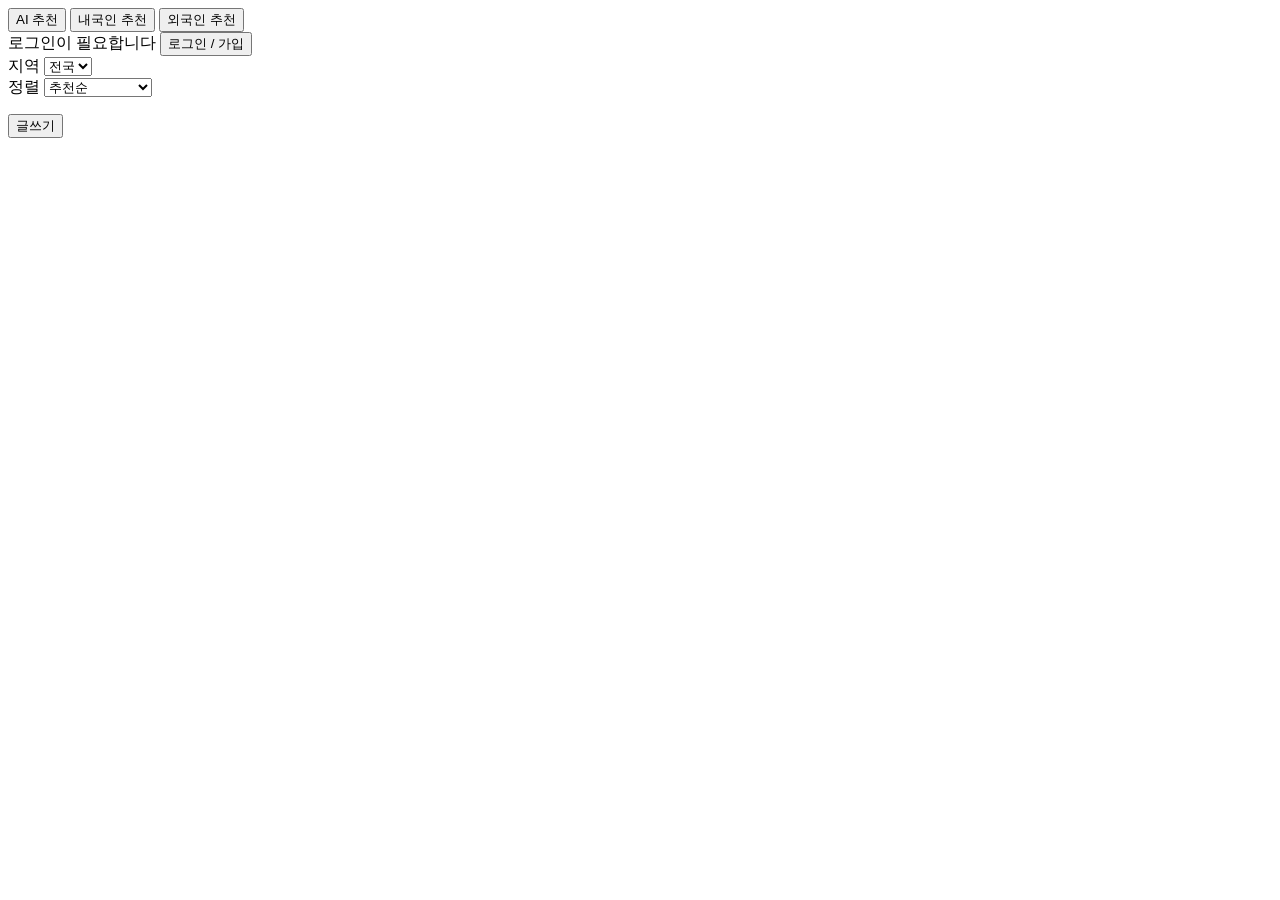
==== web/index.html @ eeb9d2c8 "사진, 수정/삭제" ====
<!DOCTYPE html>
<html lang="ko">
<head>
  <meta charset="UTF-8">
  <meta name="viewport" content="width=device-width, initial-scale=1.0">
  <title>히든젬 — 관광지 추천</title>
  <link rel="preconnect" href="https://fonts.googleapis.com">
  <link rel="preconnect" href="https://fonts.gstatic.com" crossorigin>
  <link href="https://fonts.googleapis.com/css2?family=Noto+Sans+KR:wght@400;500;700;800&display=swap" rel="stylesheet">
  <link rel="stylesheet" href="/style.css">
</head>
<body>
  <div class="app">
    <header class="top-bar">
      <nav class="tabs" role="tablist">
        <button type="button" class="tab active" data-tab="ai" role="tab" aria-selected="true">AI 추천</button>
        <button type="button" class="tab" data-tab="domestic" role="tab" aria-selected="false">내국인 추천</button>
        <button type="button" class="tab" data-tab="foreign" role="tab" aria-selected="false">외국인 추천</button>
      </nav>
      <div class="auth-bar">
        <span id="authLabel" class="auth-label">로그인이 필요합니다</span>
        <button type="button" id="authOpenBtn" class="auth-btn">로그인 / 가입</button>
        <button type="button" id="logoutBtn" class="auth-btn" hidden>로그아웃</button>
      </div>
    </header>

    <!-- AI 추천 패널 -->
    <section id="panel-ai" class="panel active" role="tabpanel">
      <div class="panel-toolbar">
        <div class="region-wrap">
          <label for="sidoSelect">지역</label>
          <select id="sidoSelect">
            <option value="">전국</option>
          </select>
        </div>
        <div class="sort-wrap">
          <label for="sort">정렬</label>
          <select id="sort">
            <option value="gem">추천순</option>
            <option value="foreign">외국인 많은 순</option>
            <option value="domestic">내국인 많은 순</option>
          </select>
        </div>
      </div>

      <div id="status" class="status" hidden></div>
      <ul id="results" class="post-list"></ul>
    </section>

    <!-- 내국인 추천 = DB Post 목록 -->
    <section id="panel-domestic" class="panel" role="tabpanel" hidden>
      <div class="panel-toolbar">
        <p class="panel-hint">내국인 추천 게시글</p>
      </div>
      <div id="boardStatusDomestic" class="status" hidden></div>
      <ul id="boardListDomestic" class="post-list"></ul>
    </section>

    <!-- 외국인 추천 -->
    <section id="panel-foreign" class="panel" role="tabpanel" hidden>
      <div class="panel-toolbar">
        <p class="panel-hint">외국인 추천 게시글</p>
      </div>
      <div id="boardStatusForeign" class="status" hidden></div>
      <ul id="boardListForeign" class="post-list"></ul>
    </section>

    <button type="button" id="writeBtn" class="fab" title="글쓰기">글쓰기</button>
  </div>

  <!-- 로그인 / 회원가입 -->
  <dialog id="authDialog" class="modal">
    <form method="dialog" id="authForm" class="modal-card">
      <h2 id="authTitle">로그인</h2>
      <div class="auth-mode-tabs">
        <button type="button" class="auth-mode active" data-mode="login">로그인</button>
        <button type="button" class="auth-mode" data-mode="register">회원가입</button>
      </div>
      <label>아이디<input id="authMemberId" name="memberId" autocomplete="username" required></label>
      <label>비밀번호<input id="authPassword" name="password" type="password" autocomplete="current-password" required></label>
      <label id="authNickWrap" hidden>닉네임<input id="authNickname" name="nickname" placeholder="선택 (없으면 아이디)"></label>
      <p id="authError" class="form-error" hidden></p>
      <div class="modal-actions">
        <button type="button" id="authCancelBtn" class="btn-ghost">취소</button>
        <button type="submit" class="btn-primary" id="authSubmit">로그인</button>
      </div>
    </form>
  </dialog>

  <!-- 글쓰기 -->
  <dialog id="writeDialog" class="modal">
    <form method="dialog" id="writeForm" class="modal-card">
      <h2 id="writeTitle">글쓰기</h2>
      <label>게시판
        <select id="writeCategory" name="category">
          <option value="DOMESTIC">내국인 추천</option>
          <option value="FOREIGN">외국인 추천</option>
        </select>
      </label>
      <label>장소명<input id="writeLocation" name="locationTitle" placeholder="예: 부산시립미술관"></label>
      <label>주소<input id="writeAddress" name="address" placeholder="선택"></label>
      <label>사진
        <input id="writeImage" name="image" type="file" accept="image/*">
      </label>
      <div id="writeImagePreview" class="write-preview" hidden></div>
      <label>내용<textarea id="writeContent" name="content" rows="5" required placeholder="방문 후기나 추천 이유를 적어 주세요."></textarea></label>
      <p id="writeError" class="form-error" hidden></p>
      <div class="modal-actions">
        <button type="button" id="writeCancelBtn" class="btn-ghost">취소</button>
        <button type="submit" value="ok" class="btn-primary" id="writeSubmit">등록</button>
      </div>
    </form>
  </dialog>

  <!-- 게시글 상세 (추천·댓글) -->
  <dialog id="detailDialog" class="modal">
    <div class="modal-card detail-card">
      <button type="button" class="modal-close" id="detailClose" aria-label="닫기">×</button>
      <div id="detailBody"></div>
      <div class="detail-actions">
        <button type="button" id="recommendBtn" class="btn-primary">추천</button>
        <button type="button" id="editPostBtn" class="btn-ghost" hidden>수정</button>
        <button type="button" id="deletePostBtn" class="btn-danger" hidden>삭제</button>
      </div>
      <section class="replies">
        <h3>댓글</h3>
        <ul id="replyList" class="reply-list"></ul>
        <form id="replyForm" class="reply-form">
          <input id="replyInput" type="text" placeholder="댓글을 입력하세요" required>
          <button type="submit" class="btn-primary">등록</button>
        </form>
      </section>
    </div>
  </dialog>

  <!-- 관광지 상세 (설명·이용·근처) -->
  <dialog id="placeDialog" class="modal place-modal">
    <div class="place-sheet">
      <button type="button" class="modal-close place-close" id="placeClose" aria-label="닫기">×</button>
      <div id="placeBody" class="place-body">
        <div class="place-loading">불러오는 중…</div>
      </div>
    </div>
  </dialog>

  <script src="/app.js"></script>
</body>
</html>
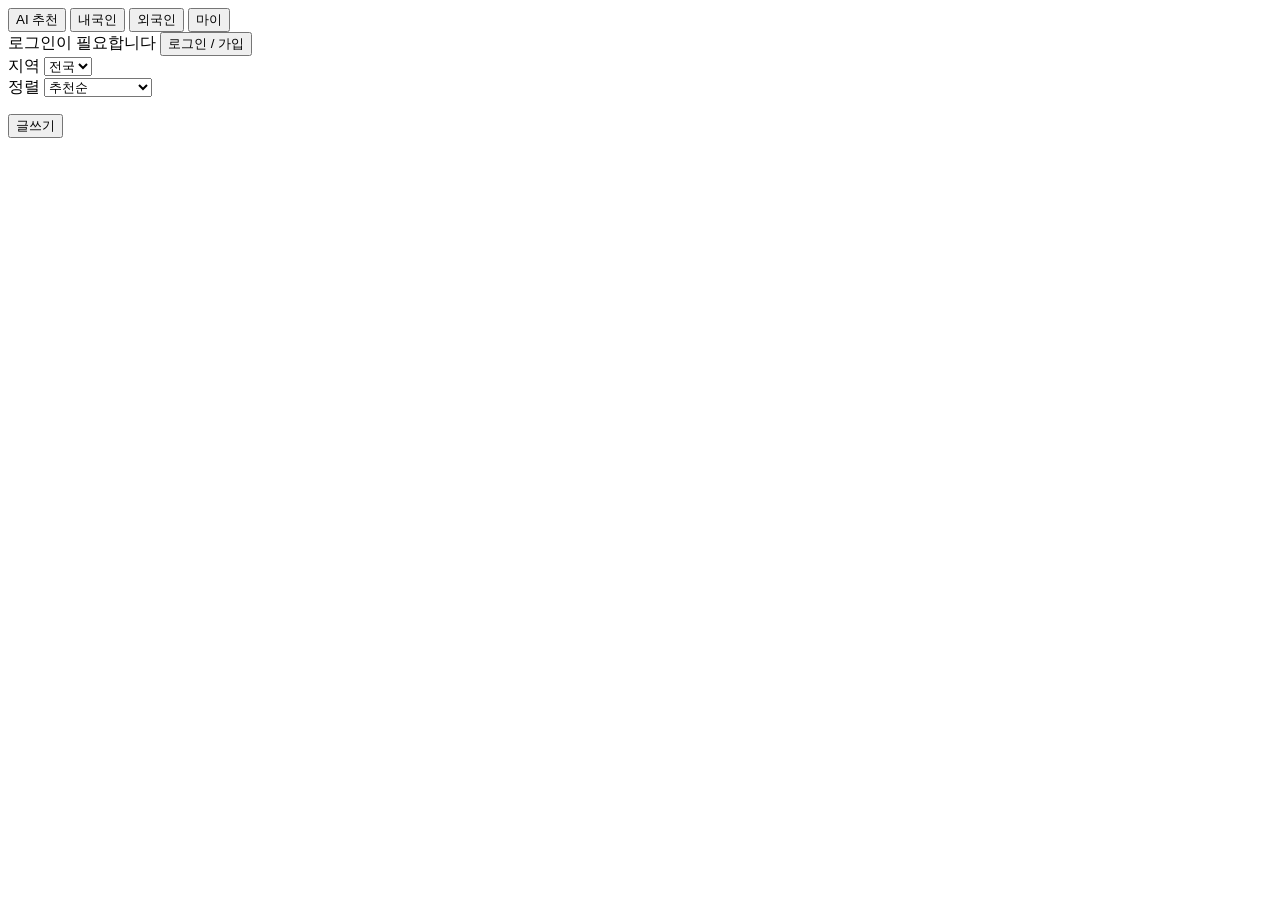
==== commit dafbde9f: "게시글 쓰레드처럼" ====
--- a/web/index.html
+++ b/web/index.html
@@ -14,8 +14,9 @@
     <header class="top-bar">
       <nav class="tabs" role="tablist">
         <button type="button" class="tab active" data-tab="ai" role="tab" aria-selected="true">AI 추천</button>
-        <button type="button" class="tab" data-tab="domestic" role="tab" aria-selected="false">내국인 추천</button>
-        <button type="button" class="tab" data-tab="foreign" role="tab" aria-selected="false">외국인 추천</button>
+        <button type="button" class="tab" data-tab="domestic" role="tab" aria-selected="false">내국인</button>
+        <button type="button" class="tab" data-tab="foreign" role="tab" aria-selected="false">외국인</button>
+        <button type="button" class="tab" data-tab="my" role="tab" aria-selected="false">마이</button>
       </nav>
       <div class="auth-bar">
         <span id="authLabel" class="auth-label">로그인이 필요합니다</span>
@@ -47,22 +48,33 @@
       <ul id="results" class="post-list"></ul>
     </section>
 
-    <!-- 내국인 추천 = DB Post 목록 -->
+    <!-- 내국인 추천 = DB Post 피드 -->
     <section id="panel-domestic" class="panel" role="tabpanel" hidden>
-      <div class="panel-toolbar">
-        <p class="panel-hint">내국인 추천 게시글</p>
-      </div>
       <div id="boardStatusDomestic" class="status" hidden></div>
-      <ul id="boardListDomestic" class="post-list"></ul>
+      <ul id="boardListDomestic" class="thread-feed"></ul>
     </section>
 
     <!-- 외국인 추천 -->
     <section id="panel-foreign" class="panel" role="tabpanel" hidden>
-      <div class="panel-toolbar">
-        <p class="panel-hint">외국인 추천 게시글</p>
+      <div id="boardStatusForeign" class="status" hidden></div>
+      <ul id="boardListForeign" class="thread-feed"></ul>
+    </section>
+
+    <!-- 마이페이지 -->
+    <section id="panel-my" class="panel" role="tabpanel" hidden>
+      <div class="my-header">
+        <div class="my-avatar" id="myAvatar" aria-hidden="true">?</div>
+        <div class="my-info">
+          <p class="my-name" id="myName">게스트</p>
+          <p class="my-sub" id="mySub">로그인하면 내 글·추천 목록을 볼 수 있어요</p>
+        </div>
       </div>
-      <div id="boardStatusForeign" class="status" hidden></div>
-      <ul id="boardListForeign" class="post-list"></ul>
+      <div class="my-subtabs" role="tablist">
+        <button type="button" class="my-subtab active" data-my-view="posts">내가 쓴 글</button>
+        <button type="button" class="my-subtab" data-my-view="liked">추천한 글</button>
+      </div>
+      <div id="boardStatusMy" class="status" hidden></div>
+      <ul id="boardListMy" class="thread-feed"></ul>
     </section>
 
     <button type="button" id="writeBtn" class="fab" title="글쓰기">글쓰기</button>
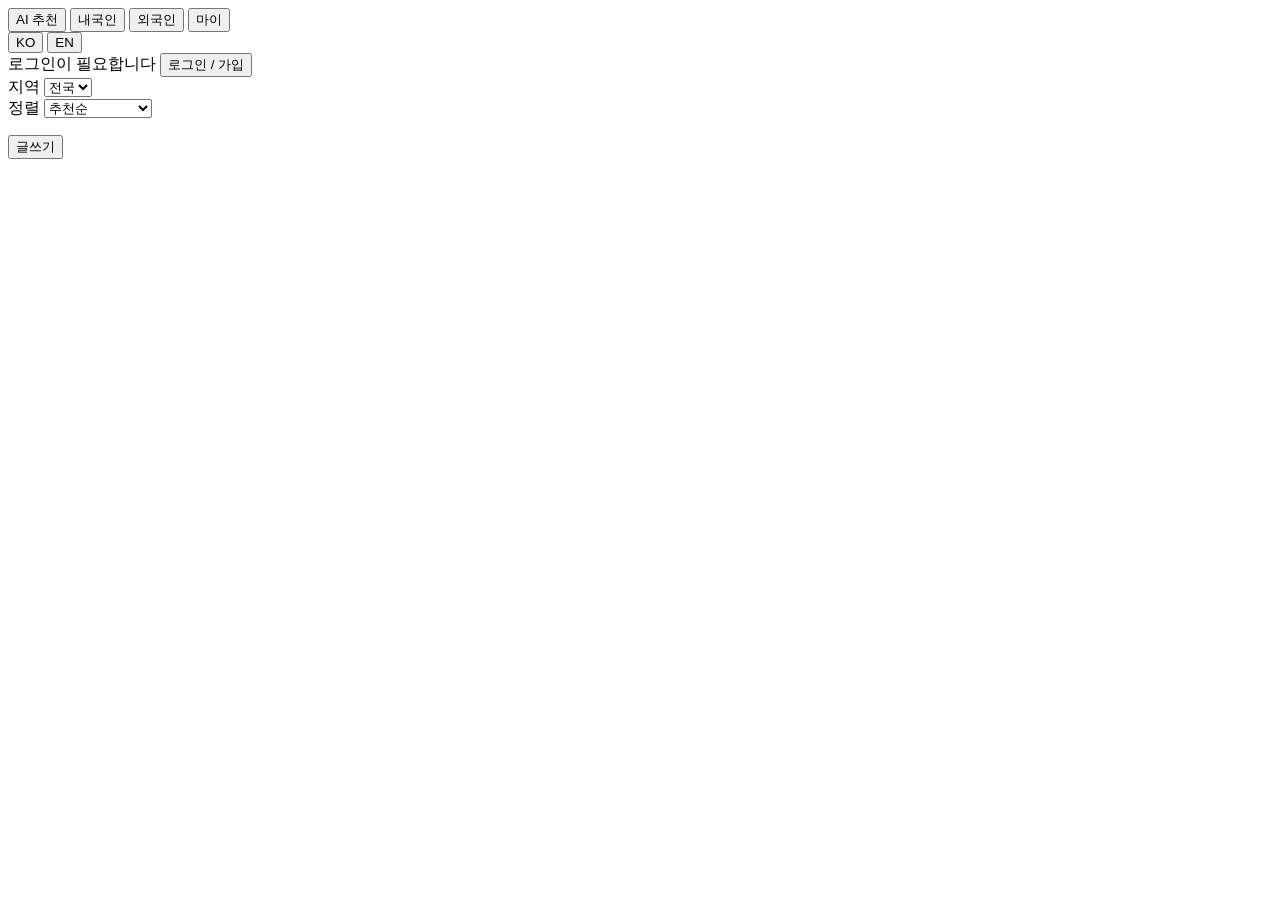
==== commit bd37fae1: "번역 추가" ====
--- a/web/index.html
+++ b/web/index.html
@@ -19,6 +19,10 @@
         <button type="button" class="tab" data-tab="my" role="tab" aria-selected="false">마이</button>
       </nav>
       <div class="auth-bar">
+        <div class="lang-toggle" role="group" aria-label="Language">
+          <button type="button" class="lang-btn active" data-lang="ko" id="langKo">KO</button>
+          <button type="button" class="lang-btn" data-lang="en" id="langEn">EN</button>
+        </div>
         <span id="authLabel" class="auth-label">로그인이 필요합니다</span>
         <button type="button" id="authOpenBtn" class="auth-btn">로그인 / 가입</button>
         <button type="button" id="logoutBtn" class="auth-btn" hidden>로그아웃</button>
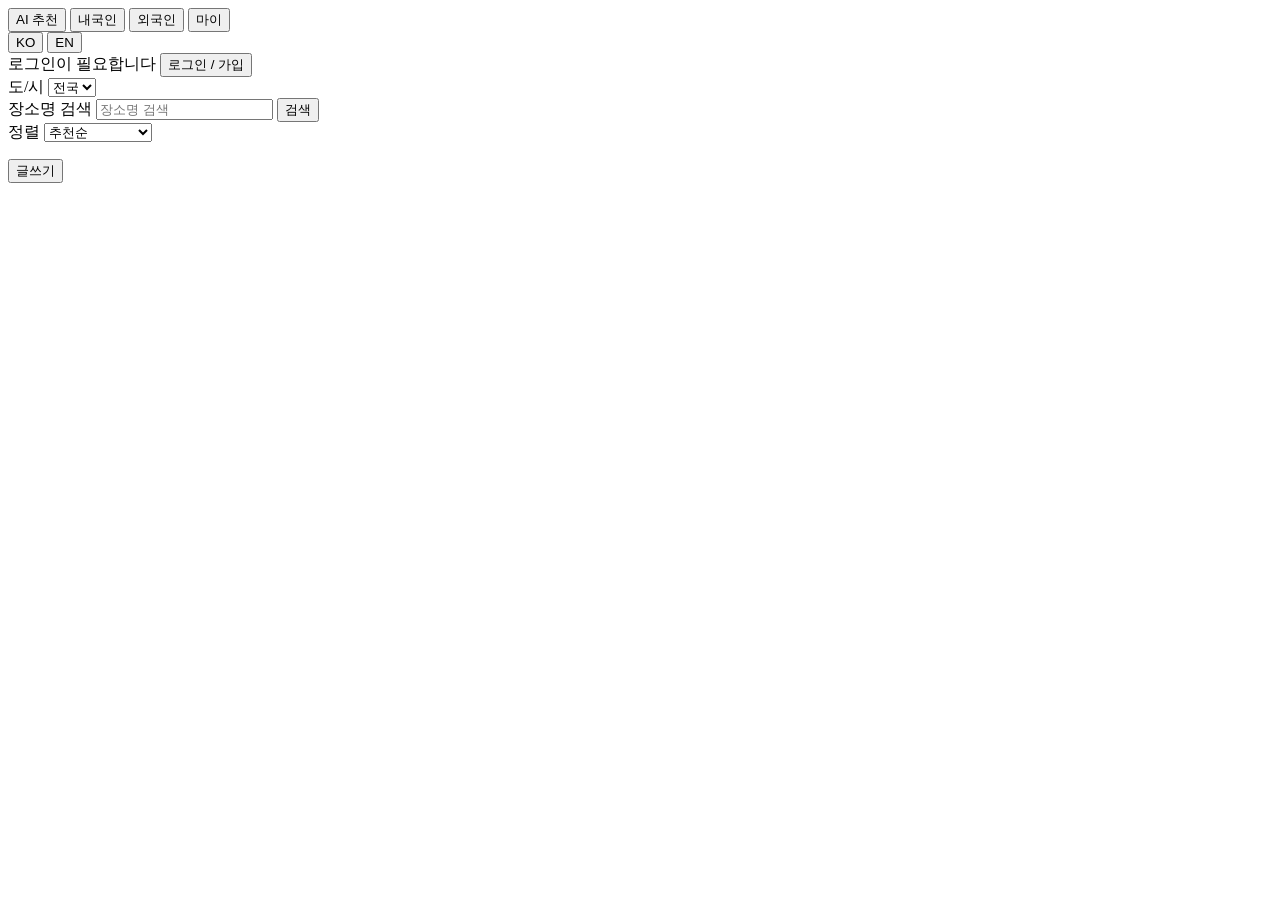
==== commit bd031456: "게시글 세부화" ====
--- a/web/index.html
+++ b/web/index.html
@@ -33,10 +33,15 @@
     <section id="panel-ai" class="panel active" role="tabpanel">
       <div class="panel-toolbar">
         <div class="region-wrap">
-          <label for="sidoSelect">지역</label>
+          <label for="sidoSelect">도/시</label>
           <select id="sidoSelect">
             <option value="">전국</option>
           </select>
+        </div>
+        <div class="board-search-wrap ai-search-wrap">
+          <label for="gemSearch" class="sr-only">장소명 검색</label>
+          <input id="gemSearch" type="search" placeholder="장소명 검색" autocomplete="off">
+          <button type="button" id="gemSearchBtn" class="btn-ghost board-search-btn">검색</button>
         </div>
         <div class="sort-wrap">
           <label for="sort">정렬</label>
@@ -54,12 +59,56 @@
 
     <!-- 내국인 추천 = DB Post 피드 -->
     <section id="panel-domestic" class="panel" role="tabpanel" hidden>
+      <div class="panel-toolbar board-toolbar">
+        <div class="region-wrap">
+          <label for="sidoFilterDomestic">도/시</label>
+          <select id="sidoFilterDomestic">
+            <option value="">전국</option>
+          </select>
+        </div>
+        <div class="sort-wrap">
+          <label for="boardSortDomestic">정렬</label>
+          <select id="boardSortDomestic">
+            <option value="newest">최신순</option>
+            <option value="oldest">오래된순</option>
+            <option value="likes">추천순</option>
+            <option value="comments">댓글순</option>
+          </select>
+        </div>
+        <div class="board-search-wrap">
+          <label for="boardSearchDomestic" class="sr-only">장소명 검색</label>
+          <input id="boardSearchDomestic" type="search" placeholder="장소명 검색" autocomplete="off">
+          <button type="button" id="boardSearchBtnDomestic" class="btn-ghost board-search-btn">검색</button>
+        </div>
+      </div>
       <div id="boardStatusDomestic" class="status" hidden></div>
       <ul id="boardListDomestic" class="thread-feed"></ul>
     </section>
 
     <!-- 외국인 추천 -->
     <section id="panel-foreign" class="panel" role="tabpanel" hidden>
+      <div class="panel-toolbar board-toolbar">
+        <div class="region-wrap">
+          <label for="sidoFilterForeign">도/시</label>
+          <select id="sidoFilterForeign">
+            <option value="">전국</option>
+          </select>
+        </div>
+        <div class="sort-wrap">
+          <label for="boardSortForeign">정렬</label>
+          <select id="boardSortForeign">
+            <option value="newest">최신순</option>
+            <option value="oldest">오래된순</option>
+            <option value="likes">추천순</option>
+            <option value="comments">댓글순</option>
+          </select>
+        </div>
+        <div class="board-search-wrap">
+          <label for="boardSearchForeign" class="sr-only">장소명 검색</label>
+          <input id="boardSearchForeign" type="search" placeholder="장소명 검색" autocomplete="off">
+          <button type="button" id="boardSearchBtnForeign" class="btn-ghost board-search-btn">검색</button>
+        </div>
+      </div>
       <div id="boardStatusForeign" class="status" hidden></div>
       <ul id="boardListForeign" class="thread-feed"></ul>
     </section>
@@ -113,8 +162,12 @@
           <option value="FOREIGN">외국인 추천</option>
         </select>
       </label>
-      <label>장소명<input id="writeLocation" name="locationTitle" placeholder="예: 부산시립미술관"></label>
-      <label>주소<input id="writeAddress" name="address" placeholder="선택"></label>
+      <label>장소명<input id="writeLocation" name="locationTitle" placeholder="예: 부산시립미술관" required></label>
+      <label>도/시
+        <select id="writeSido" name="address" required>
+          <option value="">선택</option>
+        </select>
+      </label>
       <label>사진
         <input id="writeImage" name="image" type="file" accept="image/*">
       </label>
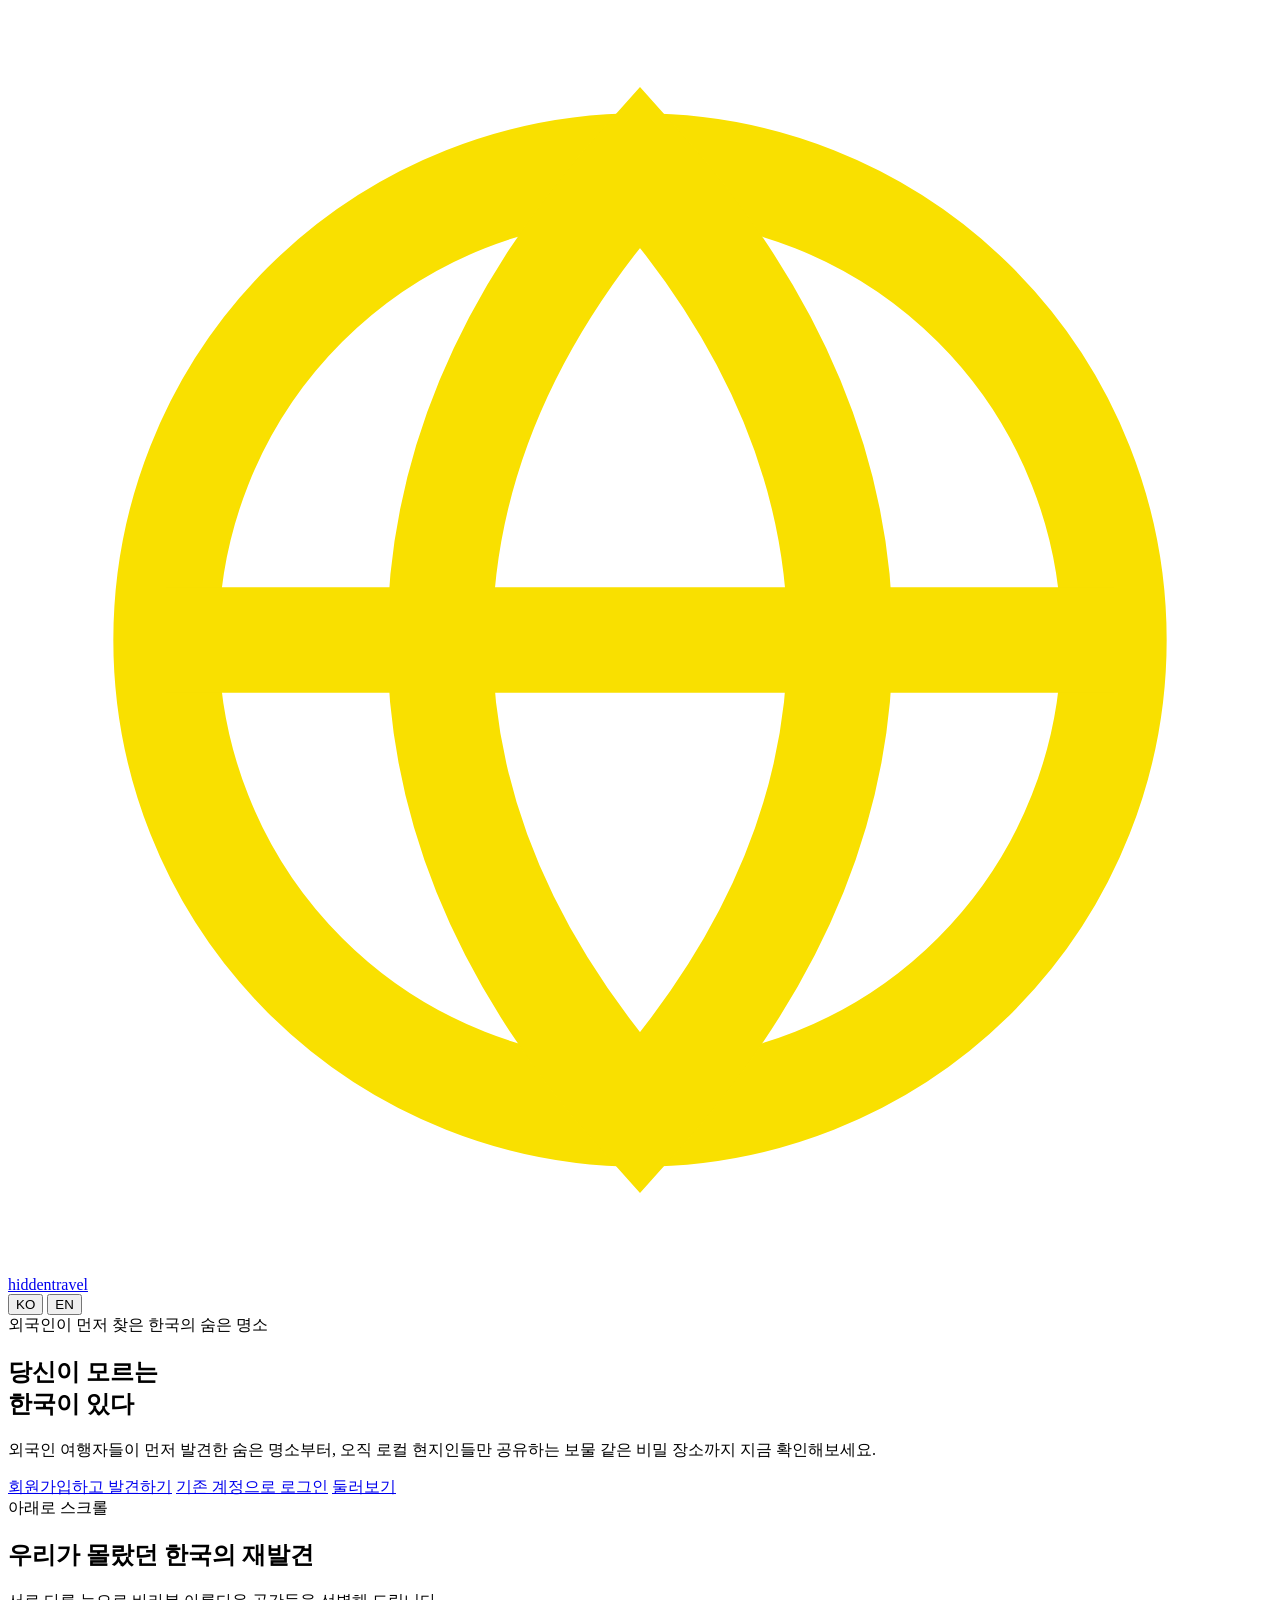
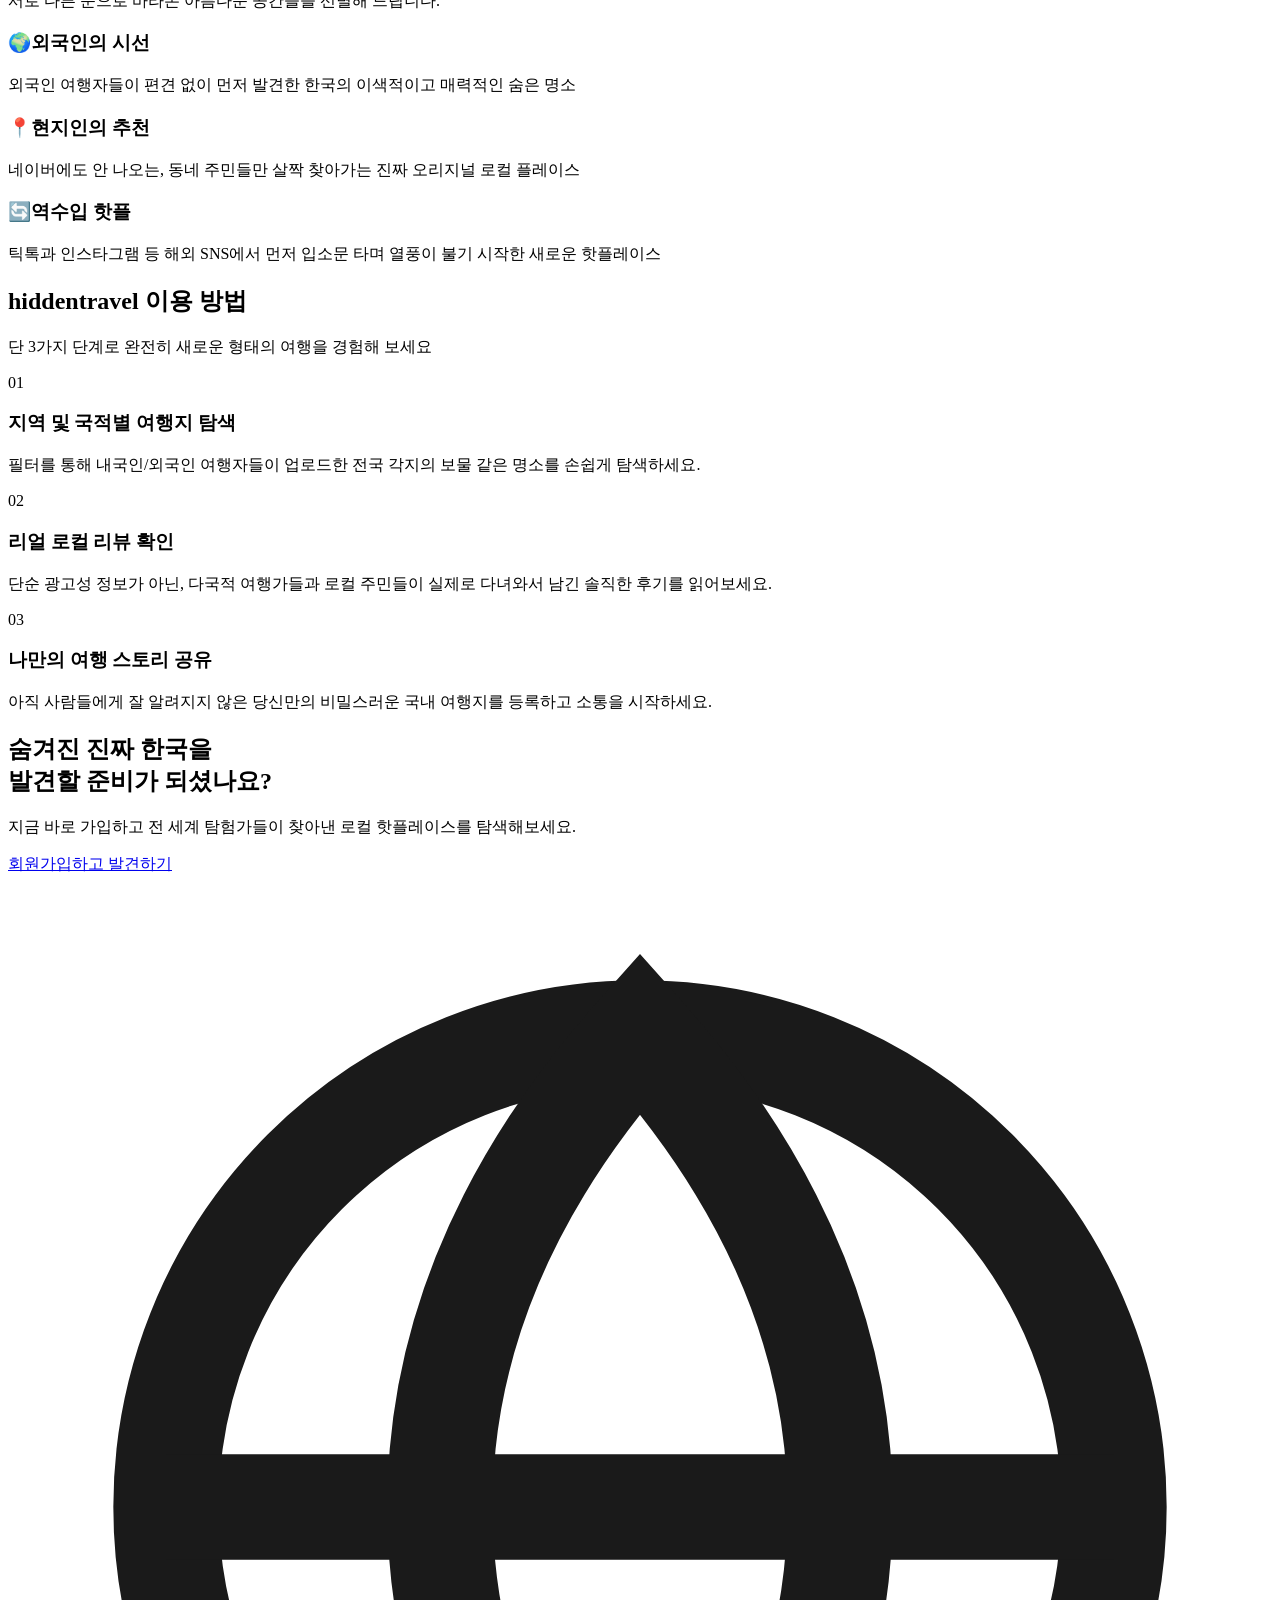
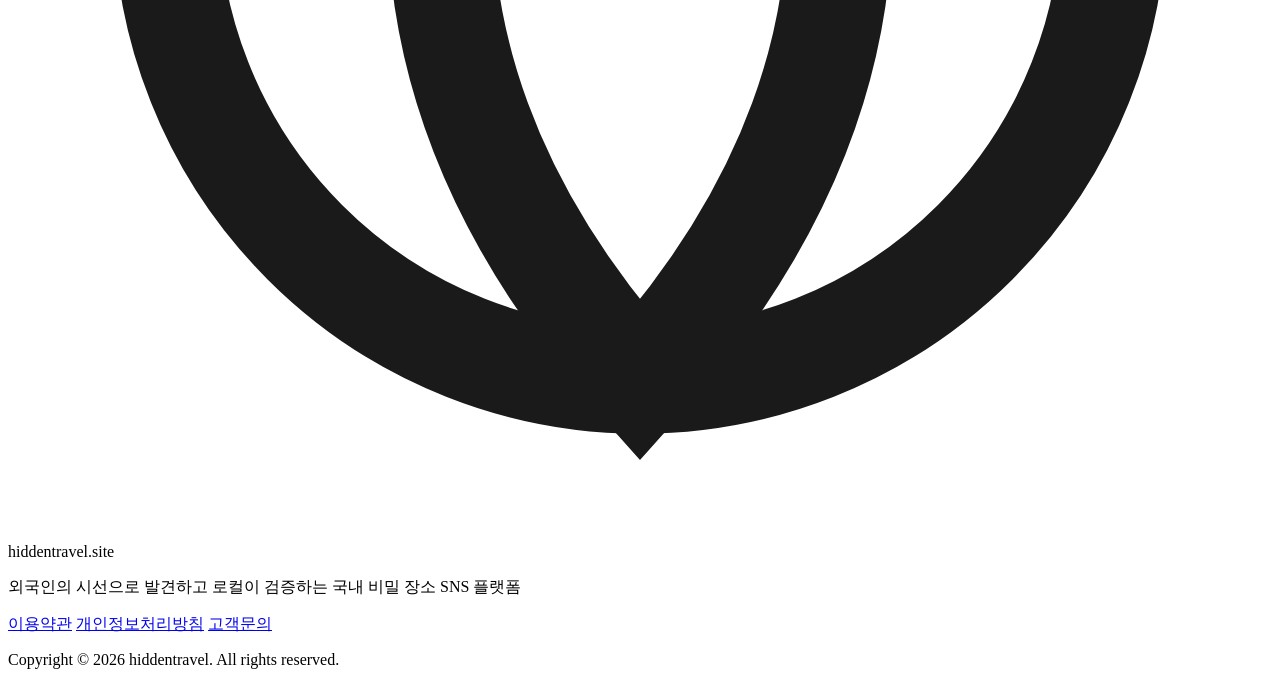
==== commit 3716cdfb: "표지 만듬" ====
--- a/web/index.html
+++ b/web/index.html
@@ -3,215 +3,259 @@
 <head>
   <meta charset="UTF-8">
   <meta name="viewport" content="width=device-width, initial-scale=1.0">
-  <title>히든젬 — 관광지 추천</title>
+  <title>hiddentravel — 숨겨진 진짜 한국</title>
+  <meta name="description" content="외국인이 먼저 찾은 한국의 숨은 명소부터, 로컬만 아는 비밀 장소까지.">
   <link rel="preconnect" href="https://fonts.googleapis.com">
   <link rel="preconnect" href="https://fonts.gstatic.com" crossorigin>
-  <link href="https://fonts.googleapis.com/css2?family=Noto+Sans+KR:wght@400;500;700;800&display=swap" rel="stylesheet">
-  <link rel="stylesheet" href="/style.css">
+  <link href="https://fonts.googleapis.com/css2?family=Noto+Sans+KR:wght@400;500;700&display=swap" rel="stylesheet">
+  <link rel="stylesheet" href="/landing.css">
 </head>
 <body>
-  <div class="app">
-    <header class="top-bar">
-      <nav class="tabs" role="tablist">
-        <button type="button" class="tab active" data-tab="ai" role="tab" aria-selected="true">AI 추천</button>
-        <button type="button" class="tab" data-tab="domestic" role="tab" aria-selected="false">내국인</button>
-        <button type="button" class="tab" data-tab="foreign" role="tab" aria-selected="false">외국인</button>
-        <button type="button" class="tab" data-tab="my" role="tab" aria-selected="false">마이</button>
-      </nav>
-      <div class="auth-bar">
-        <div class="lang-toggle" role="group" aria-label="Language">
-          <button type="button" class="lang-btn active" data-lang="ko" id="langKo">KO</button>
-          <button type="button" class="lang-btn" data-lang="en" id="langEn">EN</button>
-        </div>
-        <span id="authLabel" class="auth-label">로그인이 필요합니다</span>
-        <button type="button" id="authOpenBtn" class="auth-btn">로그인 / 가입</button>
-        <button type="button" id="logoutBtn" class="auth-btn" hidden>로그아웃</button>
+  <div class="landing">
+    <header class="ld-header">
+      <a class="ld-logo" href="/">
+        <svg viewBox="0 0 24 24" aria-hidden="true" fill="none">
+          <circle cx="12" cy="12" r="9" stroke="#F9E000" stroke-width="2"/>
+          <path d="M3 12h18M12 3c2.5 2.8 3.8 5.8 3.8 9s-1.3 6.2-3.8 9c-2.5-2.8-3.8-5.8-3.8-9S9.5 5.8 12 3z" stroke="#F9E000" stroke-width="2"/>
+        </svg>
+        <span>hiddentravel</span>
+      </a>
+      <div class="ld-lang" role="group" aria-label="Language">
+        <button type="button" class="active" data-lang="ko">KO</button>
+        <button type="button" data-lang="en">EN</button>
       </div>
     </header>
 
-    <!-- AI 추천 패널 -->
-    <section id="panel-ai" class="panel active" role="tabpanel">
-      <div class="panel-toolbar">
-        <div class="region-wrap">
-          <label for="sidoSelect">도/시</label>
-          <select id="sidoSelect">
-            <option value="">전국</option>
-          </select>
-        </div>
-        <div class="board-search-wrap ai-search-wrap">
-          <label for="gemSearch" class="sr-only">장소명 검색</label>
-          <input id="gemSearch" type="search" placeholder="장소명 검색" autocomplete="off">
-          <button type="button" id="gemSearchBtn" class="btn-ghost board-search-btn">검색</button>
-        </div>
-        <div class="sort-wrap">
-          <label for="sort">정렬</label>
-          <select id="sort">
-            <option value="gem">추천순</option>
-            <option value="foreign">외국인 많은 순</option>
-            <option value="domestic">내국인 많은 순</option>
-          </select>
-        </div>
-      </div>
-
-      <div id="status" class="status" hidden></div>
-      <ul id="results" class="post-list"></ul>
-    </section>
-
-    <!-- 내국인 추천 = DB Post 피드 -->
-    <section id="panel-domestic" class="panel" role="tabpanel" hidden>
-      <div class="panel-toolbar board-toolbar">
-        <div class="region-wrap">
-          <label for="sidoFilterDomestic">도/시</label>
-          <select id="sidoFilterDomestic">
-            <option value="">전국</option>
-          </select>
-        </div>
-        <div class="sort-wrap">
-          <label for="boardSortDomestic">정렬</label>
-          <select id="boardSortDomestic">
-            <option value="newest">최신순</option>
-            <option value="oldest">오래된순</option>
-            <option value="likes">추천순</option>
-            <option value="comments">댓글순</option>
-          </select>
-        </div>
-        <div class="board-search-wrap">
-          <label for="boardSearchDomestic" class="sr-only">장소명 검색</label>
-          <input id="boardSearchDomestic" type="search" placeholder="장소명 검색" autocomplete="off">
-          <button type="button" id="boardSearchBtnDomestic" class="btn-ghost board-search-btn">검색</button>
-        </div>
-      </div>
-      <div id="boardStatusDomestic" class="status" hidden></div>
-      <ul id="boardListDomestic" class="thread-feed"></ul>
-    </section>
-
-    <!-- 외국인 추천 -->
-    <section id="panel-foreign" class="panel" role="tabpanel" hidden>
-      <div class="panel-toolbar board-toolbar">
-        <div class="region-wrap">
-          <label for="sidoFilterForeign">도/시</label>
-          <select id="sidoFilterForeign">
-            <option value="">전국</option>
-          </select>
-        </div>
-        <div class="sort-wrap">
-          <label for="boardSortForeign">정렬</label>
-          <select id="boardSortForeign">
-            <option value="newest">최신순</option>
-            <option value="oldest">오래된순</option>
-            <option value="likes">추천순</option>
-            <option value="comments">댓글순</option>
-          </select>
-        </div>
-        <div class="board-search-wrap">
-          <label for="boardSearchForeign" class="sr-only">장소명 검색</label>
-          <input id="boardSearchForeign" type="search" placeholder="장소명 검색" autocomplete="off">
-          <button type="button" id="boardSearchBtnForeign" class="btn-ghost board-search-btn">검색</button>
-        </div>
-      </div>
-      <div id="boardStatusForeign" class="status" hidden></div>
-      <ul id="boardListForeign" class="thread-feed"></ul>
-    </section>
-
-    <!-- 마이페이지 -->
-    <section id="panel-my" class="panel" role="tabpanel" hidden>
-      <div class="my-header">
-        <div class="my-avatar" id="myAvatar" aria-hidden="true">?</div>
-        <div class="my-info">
-          <p class="my-name" id="myName">게스트</p>
-          <p class="my-sub" id="mySub">로그인하면 내 글·추천 목록을 볼 수 있어요</p>
-        </div>
-      </div>
-      <div class="my-subtabs" role="tablist">
-        <button type="button" class="my-subtab active" data-my-view="posts">내가 쓴 글</button>
-        <button type="button" class="my-subtab" data-my-view="liked">추천한 글</button>
-      </div>
-      <div id="boardStatusMy" class="status" hidden></div>
-      <ul id="boardListMy" class="thread-feed"></ul>
-    </section>
-
-    <button type="button" id="writeBtn" class="fab" title="글쓰기">글쓰기</button>
+    <div class="ld-scroll" id="ldScroll">
+      <section class="ld-panel ld-hero" data-panel>
+        <div class="ld-hero-content">
+          <span class="ld-hero-tag" data-i18n="tag">외국인이 먼저 찾은 한국의 숨은 명소</span>
+          <div>
+            <h1 data-i18n="heroTitle">당신이 모르는<br>한국이 있다</h1>
+            <p class="ld-hero-lead" data-i18n="heroLead">
+              외국인 여행자들이 먼저 발견한 숨은 명소부터, 오직 로컬 현지인들만 공유하는 보물 같은 비밀 장소까지 지금 확인해보세요.
+            </p>
+          </div>
+          <div class="ld-cta-stack">
+            <a class="ld-btn ld-btn-primary" href="/app.html?auth=register" data-i18n="signup">회원가입하고 발견하기</a>
+            <a class="ld-btn ld-btn-ghost" href="/app.html?auth=login" data-i18n="login">기존 계정으로 로그인</a>
+            <a class="ld-btn ld-btn-browse" href="/app.html" data-i18n="browse">둘러보기</a>
+          </div>
+        </div>
+        <div class="ld-scroll-hint" aria-hidden="true">아래로 스크롤</div>
+      </section>
+
+      <section class="ld-panel ld-section" data-panel>
+        <div class="ld-section-head">
+          <h2 data-i18n="valueTitle">우리가 몰랐던 한국의 재발견</h2>
+          <p data-i18n="valueSub">서로 다른 눈으로 바라본 아름다운 공간들을 선별해 드립니다.</p>
+        </div>
+        <div class="ld-cards">
+          <article class="ld-card">
+            <h3 class="ld-card-title"><span class="ld-card-icon" aria-hidden="true">🌍</span><span data-i18n="card1Title">외국인의 시선</span></h3>
+            <p data-i18n="card1Body">외국인 여행자들이 편견 없이 먼저 발견한 한국의 이색적이고 매력적인 숨은 명소</p>
+          </article>
+          <article class="ld-card">
+            <h3 class="ld-card-title"><span class="ld-card-icon" aria-hidden="true">📍</span><span data-i18n="card2Title">현지인의 추천</span></h3>
+            <p data-i18n="card2Body">네이버에도 안 나오는, 동네 주민들만 살짝 찾아가는 진짜 오리지널 로컬 플레이스</p>
+          </article>
+          <article class="ld-card">
+            <h3 class="ld-card-title"><span class="ld-card-icon" aria-hidden="true">🔄</span><span data-i18n="card3Title">역수입 핫플</span></h3>
+            <p data-i18n="card3Body">틱톡과 인스타그램 등 해외 SNS에서 먼저 입소문 타며 열풍이 불기 시작한 새로운 핫플레이스</p>
+          </article>
+        </div>
+      </section>
+
+      <section class="ld-panel ld-section" data-panel>
+        <div class="ld-section-head">
+          <h2 data-i18n="howTitle">hiddentravel 이용 방법</h2>
+          <p data-i18n="howSub">단 3가지 단계로 완전히 새로운 형태의 여행을 경험해 보세요</p>
+        </div>
+        <div class="ld-steps">
+          <div class="ld-step">
+            <span class="ld-step-num">01</span>
+            <div>
+              <h3 data-i18n="step1Title">지역 및 국적별 여행지 탐색</h3>
+              <p data-i18n="step1Body">필터를 통해 내국인/외국인 여행자들이 업로드한 전국 각지의 보물 같은 명소를 손쉽게 탐색하세요.</p>
+            </div>
+          </div>
+          <div class="ld-step">
+            <span class="ld-step-num">02</span>
+            <div>
+              <h3 data-i18n="step2Title">리얼 로컬 리뷰 확인</h3>
+              <p data-i18n="step2Body">단순 광고성 정보가 아닌, 다국적 여행가들과 로컬 주민들이 실제로 다녀와서 남긴 솔직한 후기를 읽어보세요.</p>
+            </div>
+          </div>
+          <div class="ld-step">
+            <span class="ld-step-num">03</span>
+            <div>
+              <h3 data-i18n="step3Title">나만의 여행 스토리 공유</h3>
+              <p data-i18n="step3Body">아직 사람들에게 잘 알려지지 않은 당신만의 비밀스러운 국내 여행지를 등록하고 소통을 시작하세요.</p>
+            </div>
+          </div>
+        </div>
+      </section>
+
+      <section class="ld-panel ld-panel-end" data-panel>
+        <div class="ld-bottom-cta">
+          <div>
+            <h2 data-i18n="ctaTitle">숨겨진 진짜 한국을<br>발견할 준비가 되셨나요?</h2>
+            <p data-i18n="ctaSub">지금 바로 가입하고 전 세계 탐험가들이 찾아낸 로컬 핫플레이스를 탐색해보세요.</p>
+          </div>
+          <a class="ld-btn ld-btn-primary" href="/app.html?auth=register" data-i18n="ctaBtn">회원가입하고 발견하기</a>
+        </div>
+        <footer class="ld-footer">
+          <div class="ld-footer-brand">
+            <div class="ld-logo">
+              <svg viewBox="0 0 24 24" aria-hidden="true" fill="none">
+                <circle cx="12" cy="12" r="9" stroke="#1A1A1A" stroke-width="2"/>
+                <path d="M3 12h18M12 3c2.5 2.8 3.8 5.8 3.8 9s-1.3 6.2-3.8 9c-2.5-2.8-3.8-5.8-3.8-9S9.5 5.8 12 3z" stroke="#1A1A1A" stroke-width="2"/>
+              </svg>
+              <span>hiddentravel.site</span>
+            </div>
+            <p data-i18n="footerTag">외국인의 시선으로 발견하고 로컬이 검증하는 국내 비밀 장소 SNS 플랫폼</p>
+          </div>
+          <div class="ld-footer-links">
+            <a href="#" data-i18n="terms">이용약관</a>
+            <a href="#" data-i18n="privacy">개인정보처리방침</a>
+            <a href="mailto:hello@hiddentravel.site" data-i18n="contact">고객문의</a>
+          </div>
+          <p class="ld-footer-copy">Copyright © 2026 hiddentravel. All rights reserved.</p>
+        </footer>
+      </section>
+    </div>
   </div>
 
-  <!-- 로그인 / 회원가입 -->
-  <dialog id="authDialog" class="modal">
-    <form method="dialog" id="authForm" class="modal-card">
-      <h2 id="authTitle">로그인</h2>
-      <div class="auth-mode-tabs">
-        <button type="button" class="auth-mode active" data-mode="login">로그인</button>
-        <button type="button" class="auth-mode" data-mode="register">회원가입</button>
-      </div>
-      <label>아이디<input id="authMemberId" name="memberId" autocomplete="username" required></label>
-      <label>비밀번호<input id="authPassword" name="password" type="password" autocomplete="current-password" required></label>
-      <label id="authNickWrap" hidden>닉네임<input id="authNickname" name="nickname" placeholder="선택 (없으면 아이디)"></label>
-      <p id="authError" class="form-error" hidden></p>
-      <div class="modal-actions">
-        <button type="button" id="authCancelBtn" class="btn-ghost">취소</button>
-        <button type="submit" class="btn-primary" id="authSubmit">로그인</button>
-      </div>
-    </form>
-  </dialog>
-
-  <!-- 글쓰기 -->
-  <dialog id="writeDialog" class="modal">
-    <form method="dialog" id="writeForm" class="modal-card">
-      <h2 id="writeTitle">글쓰기</h2>
-      <label>게시판
-        <select id="writeCategory" name="category">
-          <option value="DOMESTIC">내국인 추천</option>
-          <option value="FOREIGN">외국인 추천</option>
-        </select>
-      </label>
-      <label>장소명<input id="writeLocation" name="locationTitle" placeholder="예: 부산시립미술관" required></label>
-      <label>도/시
-        <select id="writeSido" name="address" required>
-          <option value="">선택</option>
-        </select>
-      </label>
-      <label>사진
-        <input id="writeImage" name="image" type="file" accept="image/*">
-      </label>
-      <div id="writeImagePreview" class="write-preview" hidden></div>
-      <label>내용<textarea id="writeContent" name="content" rows="5" required placeholder="방문 후기나 추천 이유를 적어 주세요."></textarea></label>
-      <p id="writeError" class="form-error" hidden></p>
-      <div class="modal-actions">
-        <button type="button" id="writeCancelBtn" class="btn-ghost">취소</button>
-        <button type="submit" value="ok" class="btn-primary" id="writeSubmit">등록</button>
-      </div>
-    </form>
-  </dialog>
-
-  <!-- 게시글 상세 (추천·댓글) -->
-  <dialog id="detailDialog" class="modal">
-    <div class="modal-card detail-card">
-      <button type="button" class="modal-close" id="detailClose" aria-label="닫기">×</button>
-      <div id="detailBody"></div>
-      <div class="detail-actions">
-        <button type="button" id="recommendBtn" class="btn-primary">추천</button>
-        <button type="button" id="editPostBtn" class="btn-ghost" hidden>수정</button>
-        <button type="button" id="deletePostBtn" class="btn-danger" hidden>삭제</button>
-      </div>
-      <section class="replies">
-        <h3>댓글</h3>
-        <ul id="replyList" class="reply-list"></ul>
-        <form id="replyForm" class="reply-form">
-          <input id="replyInput" type="text" placeholder="댓글을 입력하세요" required>
-          <button type="submit" class="btn-primary">등록</button>
-        </form>
-      </section>
-    </div>
-  </dialog>
-
-  <!-- 관광지 상세 (설명·이용·근처) -->
-  <dialog id="placeDialog" class="modal place-modal">
-    <div class="place-sheet">
-      <button type="button" class="modal-close place-close" id="placeClose" aria-label="닫기">×</button>
-      <div id="placeBody" class="place-body">
-        <div class="place-loading">불러오는 중…</div>
-      </div>
-    </div>
-  </dialog>
-
-  <script src="/app.js"></script>
+  <script>
+    const copy = {
+      ko: {
+        tag: "외국인이 먼저 찾은 한국의 숨은 명소",
+        heroTitle: "당신이 모르는<br>한국이 있다",
+        heroLead: "외국인 여행자들이 먼저 발견한 숨은 명소부터, 오직 로컬 현지인들만 공유하는 보물 같은 비밀 장소까지 지금 확인해보세요.",
+        signup: "회원가입하고 발견하기",
+        login: "기존 계정으로 로그인",
+        browse: "둘러보기",
+        valueTitle: "우리가 몰랐던 한국의 재발견",
+        valueSub: "서로 다른 눈으로 바라본 아름다운 공간들을 선별해 드립니다.",
+        card1Title: "외국인의 시선",
+        card1Body: "외국인 여행자들이 편견 없이 먼저 발견한 한국의 이색적이고 매력적인 숨은 명소",
+        card2Title: "현지인의 추천",
+        card2Body: "네이버에도 안 나오는, 동네 주민들만 살짝 찾아가는 진짜 오리지널 로컬 플레이스",
+        card3Title: "역수입 핫플",
+        card3Body: "틱톡과 인스타그램 등 해외 SNS에서 먼저 입소문 타며 열풍이 불기 시작한 새로운 핫플레이스",
+        howTitle: "hiddentravel 이용 방법",
+        howSub: "단 3가지 단계로 완전히 새로운 형태의 여행을 경험해 보세요",
+        step1Title: "지역 및 국적별 여행지 탐색",
+        step1Body: "필터를 통해 내국인/외국인 여행자들이 업로드한 전국 각지의 보물 같은 명소를 손쉽게 탐색하세요.",
+        step2Title: "리얼 로컬 리뷰 확인",
+        step2Body: "단순 광고성 정보가 아닌, 다국적 여행가들과 로컬 주민들이 실제로 다녀와서 남긴 솔직한 후기를 읽어보세요.",
+        step3Title: "나만의 여행 스토리 공유",
+        step3Body: "아직 사람들에게 잘 알려지지 않은 당신만의 비밀스러운 국내 여행지를 등록하고 소통을 시작하세요.",
+        ctaTitle: "숨겨진 진짜 한국을<br>발견할 준비가 되셨나요?",
+        ctaSub: "지금 바로 가입하고 전 세계 탐험가들이 찾아낸 로컬 핫플레이스를 탐색해보세요.",
+        ctaBtn: "회원가입하고 발견하기",
+        footerTag: "외국인의 시선으로 발견하고 로컬이 검증하는 국내 비밀 장소 SNS 플랫폼",
+        terms: "이용약관",
+        privacy: "개인정보처리방침",
+        contact: "고객문의",
+      },
+      en: {
+        tag: "Hidden spots foreign visitors found first",
+        heroTitle: "There's a Korea<br>you haven't seen",
+        heroLead: "From hidden gems discovered by travelers abroad to secret places locals quietly share — explore them now.",
+        signup: "Sign up and discover",
+        login: "Log in with existing account",
+        browse: "Browse",
+        valueTitle: "Rediscover Korea through new eyes",
+        valueSub: "Places curated from very different perspectives.",
+        card1Title: "Foreign eyes",
+        card1Body: "Unusual, charming spots first noticed by travelers without local bias",
+        card2Title: "Local picks",
+        card2Body: "Real neighborhood places you won't find on mainstream maps",
+        card3Title: "Re-imported hotspots",
+        card3Body: "Places that blew up first on TikTok and Instagram overseas",
+        howTitle: "How hiddentravel works",
+        howSub: "Three steps to a completely new kind of trip",
+        step1Title: "Browse by region and traveler type",
+        step1Body: "Filter domestic and foreign posts to find hidden spots across Korea.",
+        step2Title: "Read real local reviews",
+        step2Body: "Honest notes from travelers and locals who actually went — not ads.",
+        step3Title: "Share your own story",
+        step3Body: "Post the secret places you love and start the conversation.",
+        ctaTitle: "Ready to find<br>the real hidden Korea?",
+        ctaSub: "Sign up and explore local hotspots found by explorers worldwide.",
+        ctaBtn: "Sign up and discover",
+        footerTag: "A social platform for secret places found by visitors and verified by locals",
+        terms: "Terms",
+        privacy: "Privacy",
+        contact: "Contact",
+      },
+    };
+
+    let lang = "ko";
+    function applyLang() {
+      const dict = copy[lang];
+      document.documentElement.lang = lang;
+      document.querySelectorAll("[data-i18n]").forEach((el) => {
+        const key = el.dataset.i18n;
+        if (dict[key] != null) el.innerHTML = dict[key];
+      });
+      document.querySelectorAll(".ld-lang button").forEach((b) => {
+        b.classList.toggle("active", b.dataset.lang === lang);
+      });
+    }
+    document.querySelectorAll(".ld-lang button").forEach((btn) => {
+      btn.addEventListener("click", () => {
+        lang = btn.dataset.lang;
+        applyLang();
+      });
+    });
+
+    /* 한 화면씩 슬라이드처럼 넘기기 */
+    (function fullpageScroll() {
+      const scroller = document.getElementById("ldScroll");
+      if (!scroller) return;
+      const panels = [...scroller.querySelectorAll("[data-panel]")];
+      let locked = false;
+      let index = 0;
+
+      function go(to) {
+        if (to < 0 || to >= panels.length || locked) return;
+        locked = true;
+        index = to;
+        panels[index].scrollIntoView({ behavior: "smooth", block: "start" });
+        window.setTimeout(() => {
+          locked = false;
+        }, 700);
+      }
+
+      scroller.addEventListener(
+        "wheel",
+        (e) => {
+          if (Math.abs(e.deltaY) < 8) return;
+          e.preventDefault();
+          if (locked) return;
+          go(index + (e.deltaY > 0 ? 1 : -1));
+        },
+        { passive: false }
+      );
+
+      /* 터치는 CSS scroll-snap으로 자연스럽게 */
+      scroller.addEventListener("scroll", () => {
+        if (locked) return;
+        const top = scroller.scrollTop;
+        let nearest = 0;
+        let best = Infinity;
+        panels.forEach((p, i) => {
+          const d = Math.abs(p.offsetTop - top);
+          if (d < best) {
+            best = d;
+            nearest = i;
+          }
+        });
+        index = nearest;
+      });
+    })();
+  </script>
 </body>
 </html>
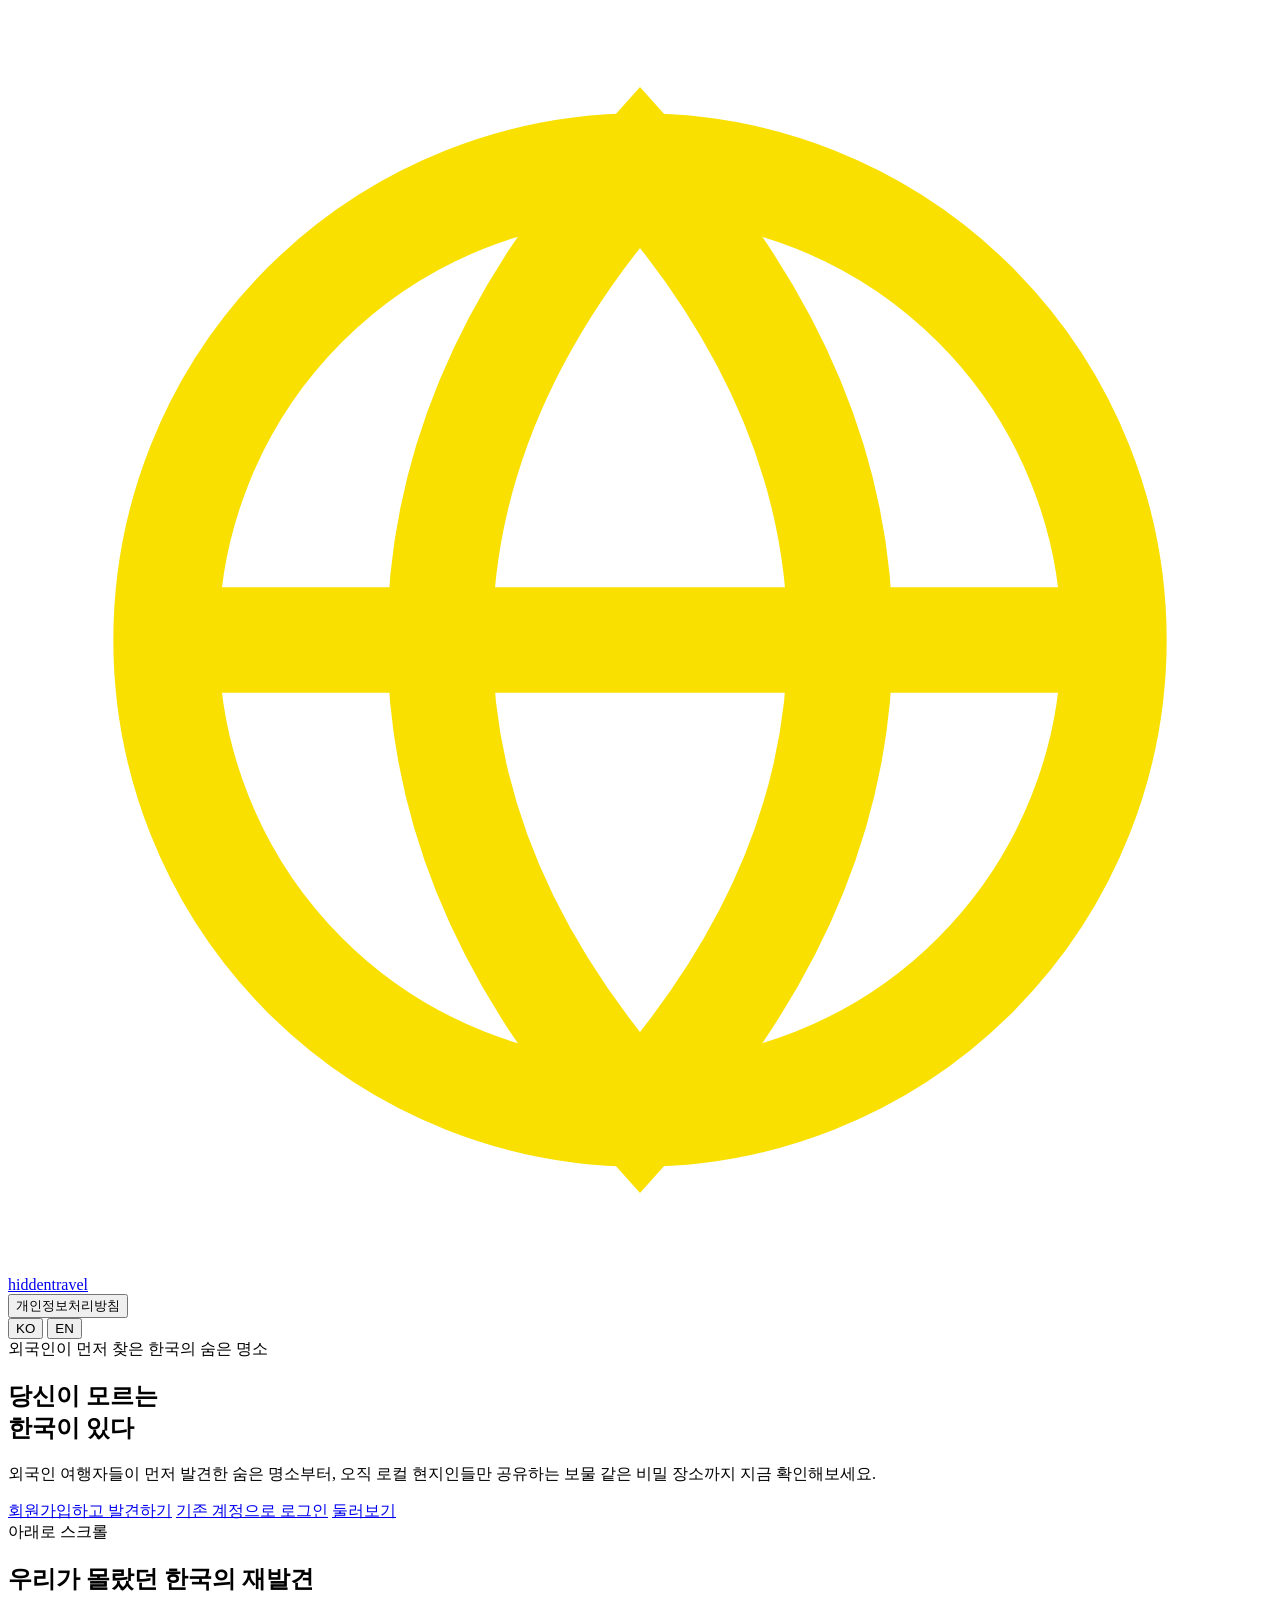
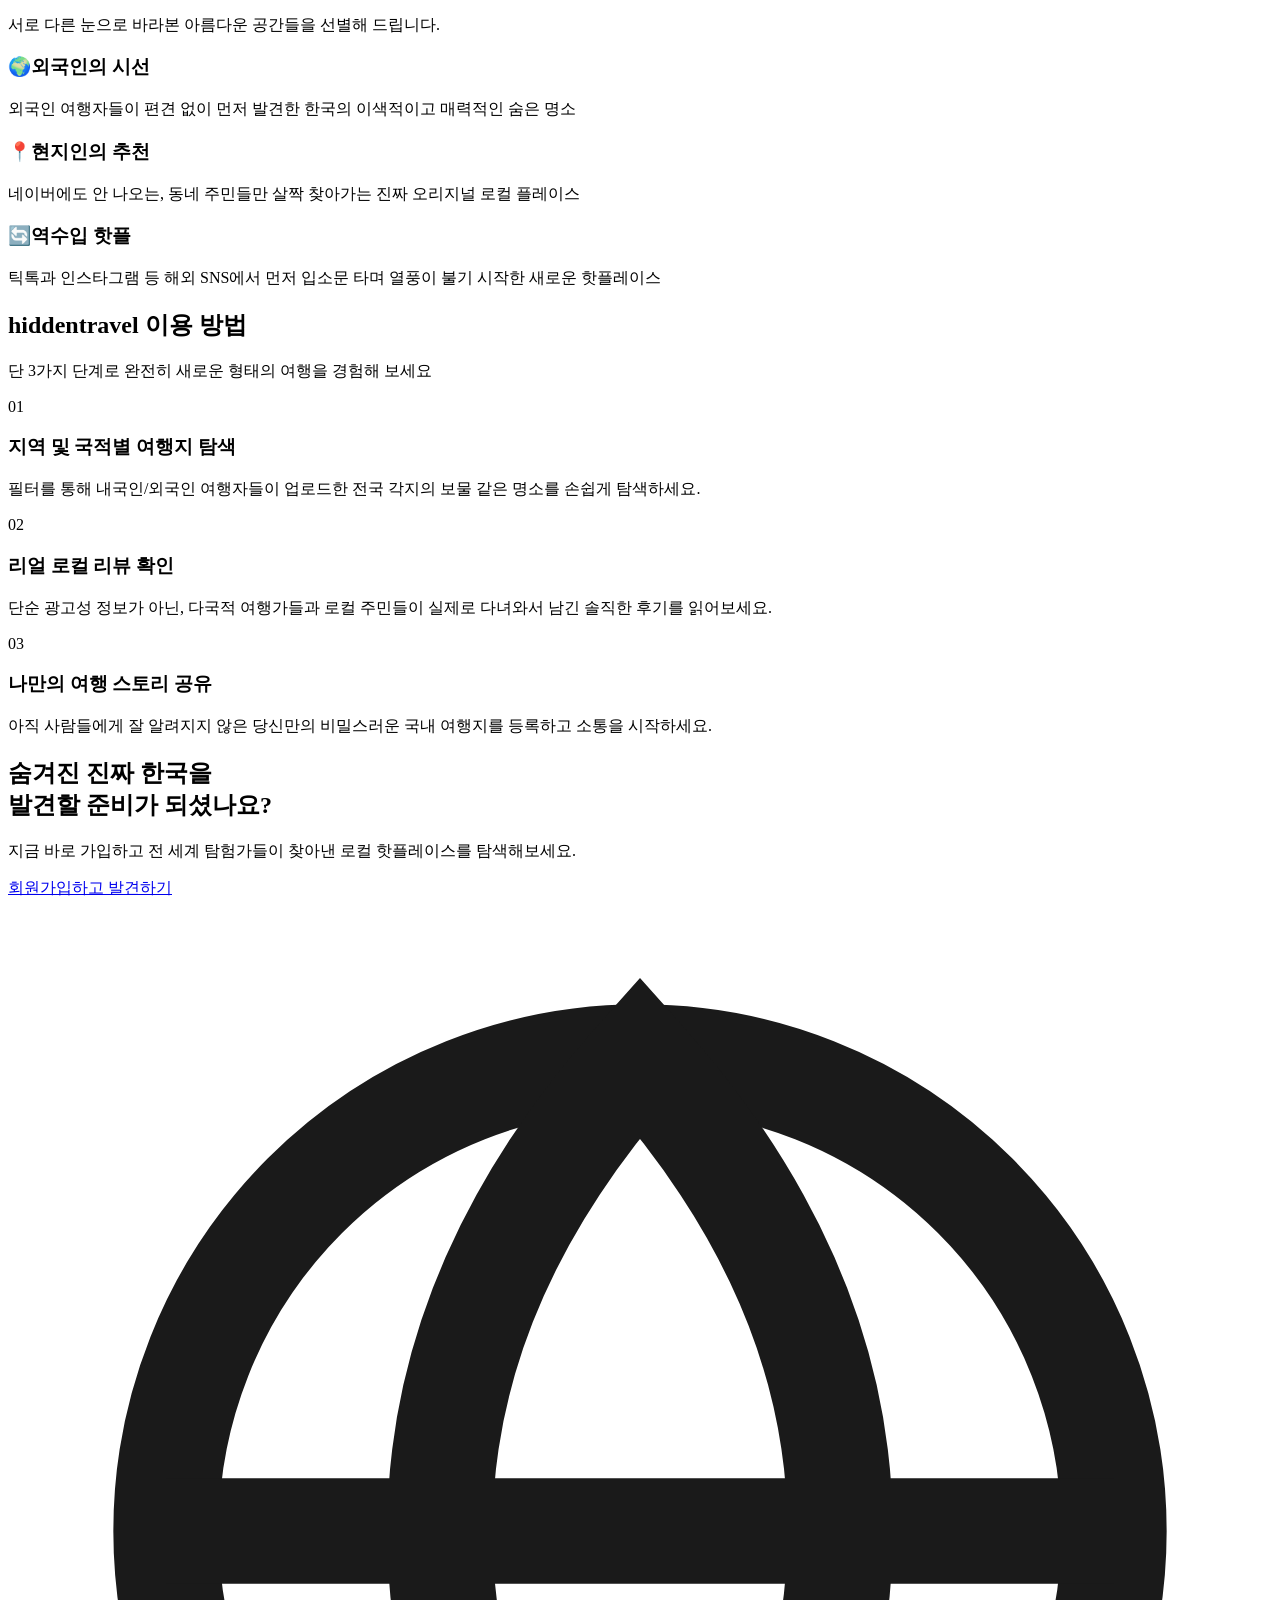
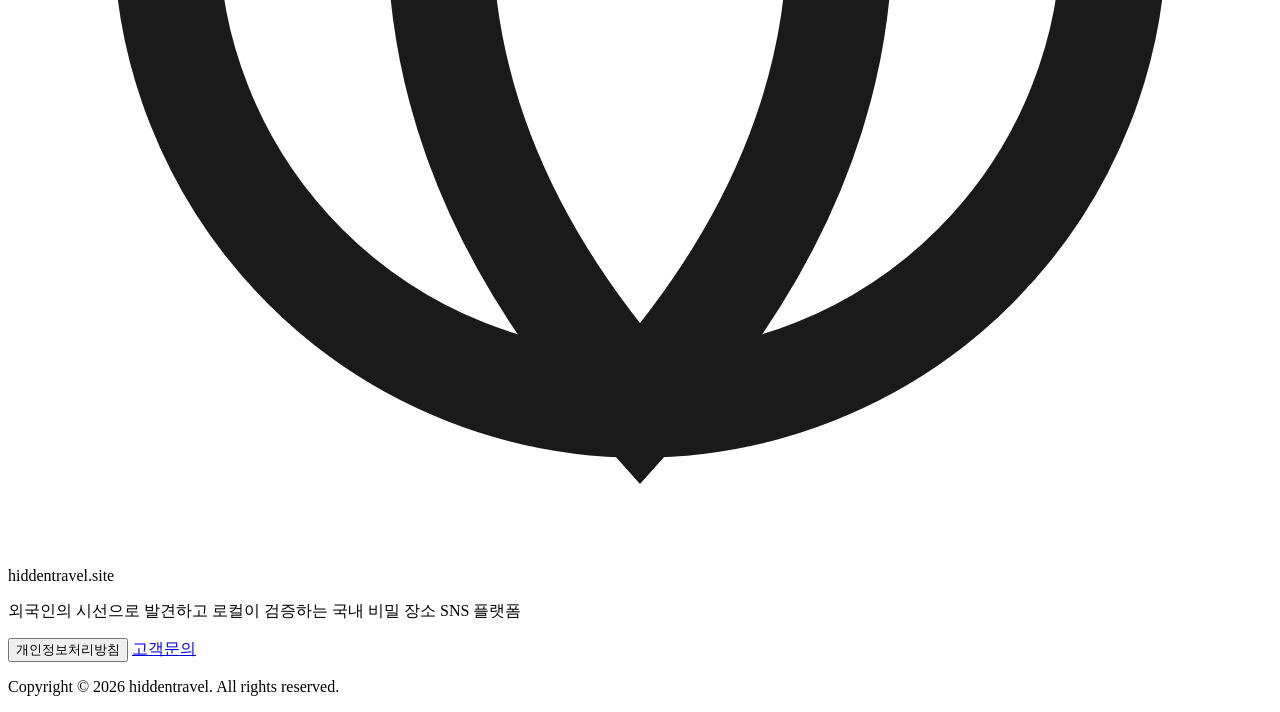
==== commit f52264b2: "semi 마무리" ====
--- a/web/index.html
+++ b/web/index.html
@@ -20,9 +20,12 @@
         </svg>
         <span>hiddentravel</span>
       </a>
-      <div class="ld-lang" role="group" aria-label="Language">
-        <button type="button" class="active" data-lang="ko">KO</button>
-        <button type="button" data-lang="en">EN</button>
+      <div class="ld-header-actions">
+        <button type="button" class="ld-legal-btn" id="openPrivacy" data-i18n="privacy">개인정보처리방침</button>
+        <div class="ld-lang" role="group" aria-label="Language">
+          <button type="button" class="active" data-lang="ko">KO</button>
+          <button type="button" data-lang="en">EN</button>
+        </div>
       </div>
     </header>
 
@@ -42,7 +45,7 @@
             <a class="ld-btn ld-btn-browse" href="/app.html" data-i18n="browse">둘러보기</a>
           </div>
         </div>
-        <div class="ld-scroll-hint" aria-hidden="true">아래로 스크롤</div>
+        <div class="ld-scroll-hint" aria-hidden="true" data-i18n="scrollHint">아래로 스크롤</div>
       </section>
 
       <section class="ld-panel ld-section" data-panel>
@@ -116,8 +119,7 @@
             <p data-i18n="footerTag">외국인의 시선으로 발견하고 로컬이 검증하는 국내 비밀 장소 SNS 플랫폼</p>
           </div>
           <div class="ld-footer-links">
-            <a href="#" data-i18n="terms">이용약관</a>
-            <a href="#" data-i18n="privacy">개인정보처리방침</a>
+            <button type="button" class="ld-footer-link" data-open-privacy data-i18n="privacy">개인정보처리방침</button>
             <a href="mailto:hello@hiddentravel.site" data-i18n="contact">고객문의</a>
           </div>
           <p class="ld-footer-copy">Copyright © 2026 hiddentravel. All rights reserved.</p>
@@ -125,6 +127,16 @@
       </section>
     </div>
   </div>
+
+  <dialog class="ld-privacy-dialog" id="privacyDialog" aria-labelledby="privacyTitle">
+    <div class="ld-privacy-panel">
+      <header class="ld-privacy-head">
+        <h2 id="privacyTitle" data-i18n="privacyTitle">개인정보 처리방침</h2>
+        <button type="button" class="ld-privacy-close" id="closePrivacy" aria-label="Close">×</button>
+      </header>
+      <div class="ld-privacy-body" id="privacyBody"></div>
+    </div>
+  </dialog>
 
   <script>
     const copy = {
@@ -157,7 +169,9 @@
         footerTag: "외국인의 시선으로 발견하고 로컬이 검증하는 국내 비밀 장소 SNS 플랫폼",
         terms: "이용약관",
         privacy: "개인정보처리방침",
+        privacyTitle: "개인정보 처리방침",
         contact: "고객문의",
+        scrollHint: "아래로 스크롤",
       },
       en: {
         tag: "Hidden spots foreign visitors found first",
@@ -188,11 +202,115 @@
         footerTag: "A social platform for secret places found by visitors and verified by locals",
         terms: "Terms",
         privacy: "Privacy",
+        privacyTitle: "Privacy Policy",
         contact: "Contact",
+        scrollHint: "Scroll down",
       },
     };
 
+    const privacyHtml = {
+      ko: `
+<p>hiddentravel은(는) 「개인정보 보호법」 및 관계 법령을 준수하여 정보주체의 개인정보를 적법하게 처리하고 안전하게 관리하고 있습니다. 「개인정보 보호법」 제30조에 따라 정보주체에게 개인정보 처리에 관한 절차 및 기준을 안내하고자 다음과 같이 개인정보 처리방침을 수립·공개합니다.</p>
+<h3>1. 개인정보의 처리 목적, 항목, 보유 및 이용 기간</h3>
+<p>본 서비스는 최소한의 개인정보를 수집·이용하며, 동의를 받아 처리하는 항목과 동의 없이 처리(계약 이행 등)하는 항목을 명확히 구분하여 처리합니다.</p>
+<h4>① 정보주체의 동의 없이 처리하는 개인정보 (계약 체결 및 이행)</h4>
+<p>법적 근거: 「개인정보 보호법」 제15조 제1항 제4호(계약의 체결·이행)</p>
+<ul>
+  <li><strong>회원 가입 및 관리:</strong> 아이디, 비밀번호, 프로필 사진<br>보유·이용 기간: 회원 탈퇴 시까지 (단, 수사·조사 진행 중인 경우 종료 시까지)</li>
+  <li><strong>서비스 제공 (게시판 이용):</strong> 게시물 작성 내용, 게시물 내 등록 사진<br>보유·이용 기간: 회원 탈퇴 시 또는 게시물 삭제 시까지</li>
+</ul>
+<h4>② 위치기반 서비스 제공 (동의 없이 처리하는 경우/계약 이행)</h4>
+<p>법적 근거: 「개인정보 보호법」 제15조 제1항 제4호(계약의 체결·이행)</p>
+<ul>
+  <li><strong>처리 목적 및 항목:</strong> 현재 위치 기반 길찾기 및 경로 안내 서비스 제공을 위한 GPS 기반 현재 위치 정보</li>
+  <li><strong>보유·이용 기간:</strong> 길찾기 경로 안내 등 서비스 제공 목적 달성 즉시 파기 (별도 서버 저장 없음)</li>
+</ul>
+<h3>2. 개인정보의 파기 절차 및 파기방법</h3>
+<p>본 서비스는 개인정보 보유기간의 경과, 처리 목적 달성 등 개인정보가 불필요하게 되었을 때에는 지체 없이 해당 개인정보를 파기합니다.</p>
+<ul>
+  <li><strong>파기절차:</strong> 목적이 달성된 개인정보를 선정하고, 개인정보 보호책임자의 승인을 받아 파기합니다.</li>
+  <li><strong>파기방법:</strong> 전자적 파일 형태로 저장된 개인정보는 기록을 재생할 수 없는 기술적 방법(영구 삭제 등)을 사용하여 삭제합니다.</li>
+</ul>
+<h3>3. 정보주체와 법정대리인의 권리·의무 및 그 행사방법</h3>
+<p>이용자는 언제든지 자신의 개인정보를 조회하거나 수정할 수 있으며, 회원 탈퇴를 통해 개인정보 이용 동의를 철회할 수 있습니다. 권리 행사는 서비스 내 프로필 수정/회원 탈퇴 기능을 이용하거나 개인정보 보호책임자에게 이메일로 연락하시면 지체 없이 조치하겠습니다.</p>
+<h3>4. 개인정보의 안전성 확보조치</h3>
+<p>본 서비스는 개인정보의 안전성 확보를 위해 다음과 같은 조치를 취하고 있습니다.</p>
+<ul>
+  <li><strong>관리적 조치:</strong> 내부 관리계획 수립 및 시행</li>
+  <li><strong>기술적 조치:</strong> 개인정보처리시스템 접근 권한 관리, 비밀번호 및 주요 데이터의 암호화 저장, 접속기록의 보관, 보안프로그램 설치 및 갱신</li>
+</ul>
+<h3>5. 개인정보 자동 수집 장치의 설치·운영 및 거부에 관한 사항</h3>
+<p>본 서비스는 이용자에게 개별적인 맞춤서비스 및 편의를 제공하기 위해 이용정보를 저장하고 수시로 불러오는 '쿠키(cookie)' 등을 사용할 수 있습니다. 이용자는 웹/모바일 브라우저 옵션 설정을 통해 쿠키 저장에 대한 허용, 확인, 또는 거부를 선택할 수 있습니다.</p>
+<h3>6. 개인정보 보호책임자 및 담당자</h3>
+<p>개인정보 처리에 관한 업무를 총괄해서 책임지고, 이용자의 고충처리 및 피해구제 등을 위하여 아래와 같이 개인정보 보호책임자를 지정하고 있습니다.</p>
+<ul>
+  <li><strong>서비스명:</strong> hiddentravel</li>
+  <li><strong>개인정보 보호책임자:</strong> 김민지 / 박성수</li>
+  <li><strong>담당자 이메일:</strong> <a href="mailto:kkay0114@naver.com">kkay0114@naver.com</a> / <a href="mailto:ssptotquf1@naver.com">ssptotquf1@naver.com</a></li>
+</ul>
+<h3>7. 개인정보 처리방침의 변경</h3>
+<p>이 개인정보 처리방침은 2026년 9월 1일부터 적용되며, 법령 및 방침에 따른 변경내용의 추가, 삭제 및 정정이 있는 경우에는 공지사항을 통해 고지할 것입니다.</p>
+`,
+      en: `
+<p>hiddentravel complies with the Personal Information Protection Act and related laws of Korea, processing personal information lawfully and managing it securely. Pursuant to Article 30 of the Act, we establish and disclose this Privacy Policy to inform data subjects of the procedures and standards for processing personal information.</p>
+<h3>1. Purpose, Items, and Retention Period</h3>
+<p>We collect and use the minimum personal information necessary, clearly distinguishing items processed with consent from items processed without consent (e.g., contract performance).</p>
+<h4>① Personal information processed without consent (conclusion and performance of a contract)</h4>
+<p>Legal basis: Article 15(1)(4) of the Personal Information Protection Act (conclusion and performance of a contract)</p>
+<ul>
+  <li><strong>Membership registration and management:</strong> ID, password, profile photo<br>Retention: until account withdrawal (or until related investigation ends, if any)</li>
+  <li><strong>Service provision (board use):</strong> post content and photos in posts<br>Retention: until account withdrawal or post deletion</li>
+</ul>
+<h4>② Location-based services (without consent / contract performance)</h4>
+<p>Legal basis: Article 15(1)(4) of the Personal Information Protection Act</p>
+<ul>
+  <li><strong>Purpose and items:</strong> GPS-based current location to provide directions and route guidance</li>
+  <li><strong>Retention:</strong> destroyed immediately after the purpose (route guidance) is fulfilled (not stored on our servers)</li>
+</ul>
+<h3>2. Destruction Procedures and Methods</h3>
+<p>When personal information becomes unnecessary due to expiry of the retention period or fulfillment of the processing purpose, we destroy it without delay.</p>
+<ul>
+  <li><strong>Procedure:</strong> select information whose purpose has been fulfilled and destroy it with approval of the privacy officer</li>
+  <li><strong>Method:</strong> electronic files are deleted using technical measures that prevent recovery (permanent deletion, etc.)</li>
+</ul>
+<h3>3. Rights of Data Subjects and How to Exercise Them</h3>
+<p>Users may view or update their personal information at any time and withdraw consent by deleting their account. Requests can be made via in-service profile/account deletion features or by emailing the privacy officers, and we will act without delay.</p>
+<h3>4. Security Measures</h3>
+<p>We take the following measures to safeguard personal information:</p>
+<ul>
+  <li><strong>Administrative:</strong> establish and implement an internal management plan</li>
+  <li><strong>Technical:</strong> access control for personal information systems, encryption of passwords and key data, retention of access logs, and installation/updates of security software</li>
+</ul>
+<h3>5. Cookies and Similar Technologies</h3>
+<p>We may use cookies and similar technologies to store and retrieve usage information for convenience and personalized service. Users may allow, check, or refuse cookies in their browser settings.</p>
+<h3>6. Privacy Officers</h3>
+<p>We designate the following privacy officers to oversee personal information processing and handle user inquiries and remedies:</p>
+<ul>
+  <li><strong>Service name:</strong> hiddentravel</li>
+  <li><strong>Privacy officers:</strong> Minji Kim / Seongsu Park</li>
+  <li><strong>Email:</strong> <a href="mailto:kkay0114@naver.com">kkay0114@naver.com</a> / <a href="mailto:ssptotquf1@naver.com">ssptotquf1@naver.com</a></li>
+</ul>
+<h3>7. Changes to This Policy</h3>
+<p>This Privacy Policy takes effect on September 1, 2026. Any additions, deletions, or corrections due to laws or policy changes will be announced through notices.</p>
+`,
+    };
+
     let lang = "ko";
+    const privacyDialog = document.getElementById("privacyDialog");
+    const privacyBody = document.getElementById("privacyBody");
+
+    function renderPrivacyBody() {
+      if (privacyBody) privacyBody.innerHTML = privacyHtml[lang] || privacyHtml.ko;
+    }
+
+    function openPrivacy(e) {
+      if (e) e.preventDefault();
+      renderPrivacyBody();
+      if (privacyDialog && typeof privacyDialog.showModal === "function") {
+        privacyDialog.showModal();
+      }
+    }
+
     function applyLang() {
       const dict = copy[lang];
       document.documentElement.lang = lang;
@@ -203,6 +321,7 @@
       document.querySelectorAll(".ld-lang button").forEach((b) => {
         b.classList.toggle("active", b.dataset.lang === lang);
       });
+      if (privacyDialog?.open) renderPrivacyBody();
     }
     document.querySelectorAll(".ld-lang button").forEach((btn) => {
       btn.addEventListener("click", () => {
@@ -210,6 +329,16 @@
         applyLang();
       });
     });
+
+    document.getElementById("openPrivacy")?.addEventListener("click", openPrivacy);
+    document.querySelectorAll("[data-open-privacy]").forEach((el) => {
+      el.addEventListener("click", openPrivacy);
+    });
+    document.getElementById("closePrivacy")?.addEventListener("click", () => privacyDialog?.close());
+    privacyDialog?.addEventListener("click", (e) => {
+      if (e.target === privacyDialog) privacyDialog.close();
+    });
+    renderPrivacyBody();
 
     /* 한 화면씩 슬라이드처럼 넘기기 */
     (function fullpageScroll() {
